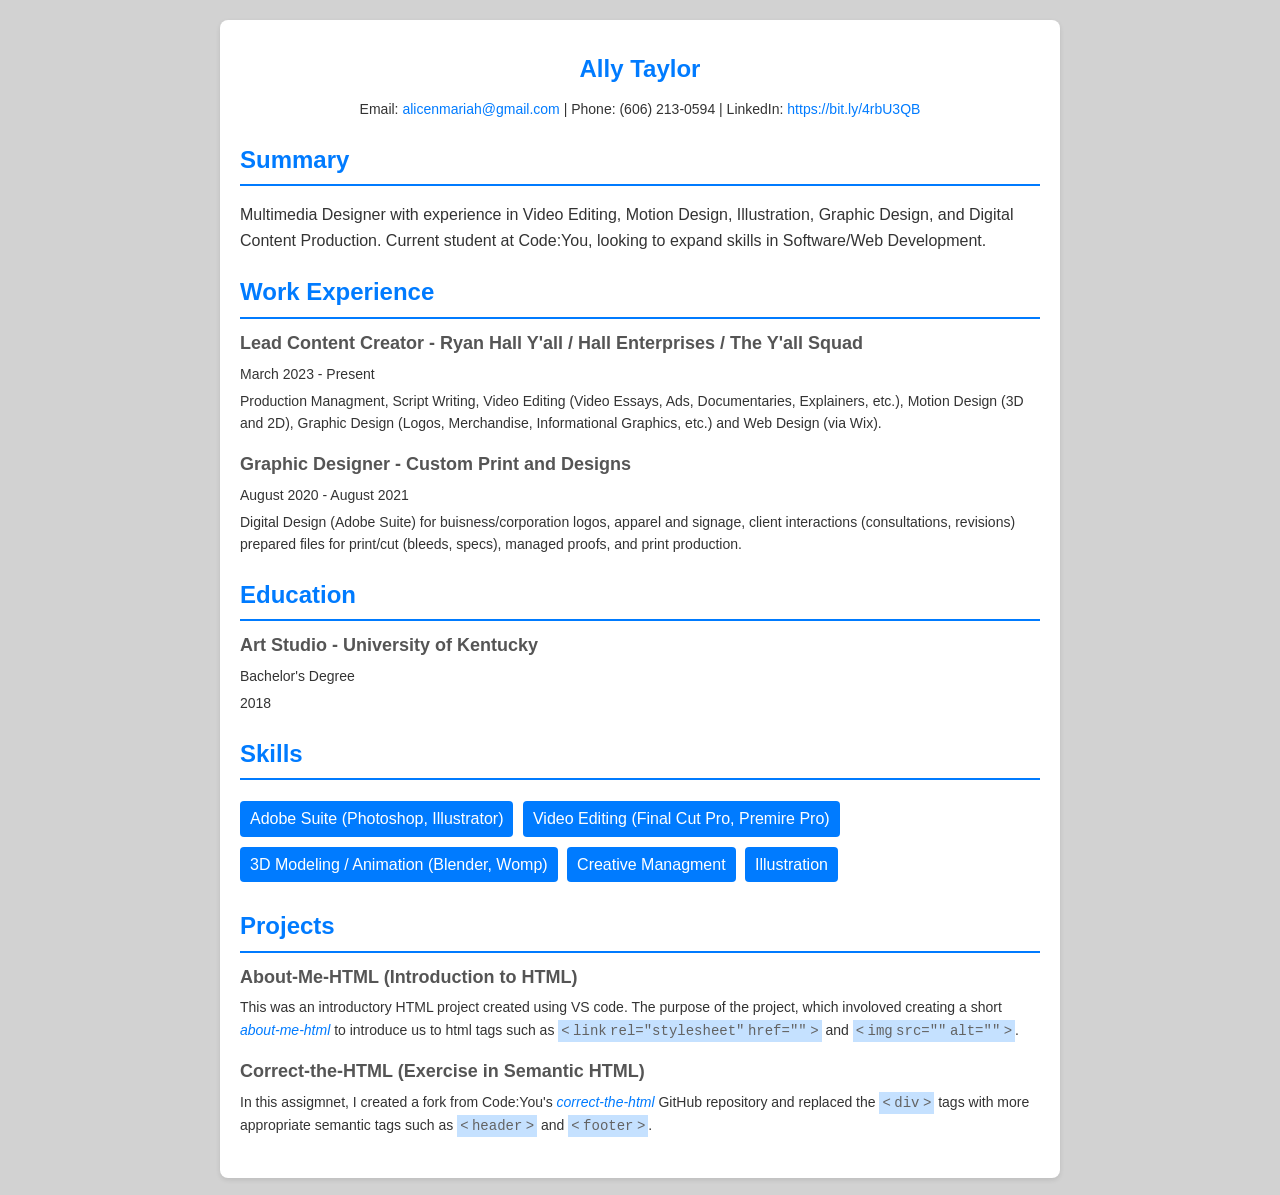
==== index.html @ 26958ff2 "updated resume html with my info and added to css" ====
<!DOCTYPE html>
<html lang="en">
    <head>
        <meta charset="UTF-8" />
        <meta name="viewport" content="width=device-width, initial-scale=1.0" />
        <title>Resume Template</title>
    </head>
 
    <style>
        body {
            font-family: Arial, sans-serif;
            line-height: 1.6;
            margin: 0;
            padding: 0;
            color: #333;
            background-color: #d2d2d2;
        }
        .container {
            max-width: 800px;
            margin: 20px auto;
            padding: 20px;
            background: #fff;
            border-radius: 8px;
            box-shadow: 0 2px 5px rgba(0, 0, 0, 0.1);
        }
        h1,
        h2 {
            color: #007bff;
        }
        .header {
            text-align: center;
        }
        .header h1 {
            margin: 10px 0;
        }
        .contact {
            margin: 10px 0;
            font-size: 14px;
        }
        .contact a {
            color: #007bff;
            text-decoration: none;
        }
        .section {
            margin: 20px 0;
        }
        .section h2 {
            margin-bottom: 10px;
            border-bottom: 2px solid #007bff;
            padding-bottom: 5px;
        }
        .item {
            margin-bottom: 15px;
        }
        .item h3 {
            margin: 0;
            font-size: 18px;
            color: #555;
        }
        .item p {
            margin: 5px 0;
            font-size: 14px;
        }
        .skills ul {
            list-style: none;
            padding: 0;
        }
        .skills ul li {
            display: inline-block;
            background: #007bff;
            color: #fff;
            padding: 5px 10px;
            margin: 5px 5px 5px 0;
            border-radius: 4px;
        }
        .snippet {
            background-color: #007bff3a;
            font-family: monospace;
            color: rgb(99, 99, 99);
            word-spacing: -5px;
            padding: 3px;
        }
        .project-name {
            font-style: italic;
            color: #007bff;
        }
    </style>
 
    <body>
        <main class="container">
            <section class="header">
                <h1>Ally Taylor</h1>
                <p class="contact">
                    Email:
                    <a href="mailto:yourname@example.com"
                        >alicenmariah@gmail.com</a
                    >
                    | Phone: (606) 213-0594 | LinkedIn:
                    <a href="#">https://bit.ly/4rbU3QB</a>
                    </p>
            </section>
            <section class="section">
                <h2>Summary</h2>
                <p>
                    Multimedia Designer with experience in Video Editing, Motion Design, Illustration,
                    Graphic Design, and Digital Content Production. Current student at Code:You, looking to expand 
                    skills in Software/Web Development.
                </p>
            </section>
            <section class="section">
                <h2>Work Experience</h2>
                <div class="item">
                    <h3>Lead Content Creator - Ryan Hall Y'all / Hall Enterprises / The Y'all Squad</h3>
                    <p>March 2023 - Present</p>
                    <p>
                        Production Managment, Script Writing, Video Editing (Video Essays, Ads, Documentaries, Explainers, etc.), 
                        Motion Design (3D and 2D), Graphic Design (Logos, Merchandise, Informational Graphics, etc.)
                        and Web Design (via Wix).
                    </p>
                </div>
                <div class="item">
                    <h3>Graphic Designer - Custom Print and Designs</h3>
                    <p>August 2020 - August 2021</p>
                    <p>
                         Digital Design (Adobe Suite) for buisness/corporation logos, apparel and signage,
                         client interactions (consultations, revisions) prepared files for print/cut (bleeds, specs),
                         managed proofs, and print production.
                    </p>
                </div>
            </section>
            <div class="section">
                <h2>Education</h2>
                <div class="item">
                    <h3>Art Studio - University of Kentucky</h3>
                    <p>Bachelor's Degree</p>
                    <p>2018</p>
                </div>
            </section>
            <section class="section">
                <h2>Skills</h2>
                <div class="skills">
                    <ul>
                        <li>Adobe Suite (Photoshop, Illustrator)</li>
                        <li>Video Editing (Final Cut Pro, Premire Pro)</li>
                        <li>3D Modeling / Animation (Blender, Womp) </li>
                        <li>Creative Managment</li>
                        <li>Illustration</li>
                    </ul>
                </div>
            </section>
            <section class="section">
                <h2>Projects</h2>
                <div class="item">
                    <h3>About-Me-HTML (Introduction to HTML)</h3>
                    <p>
                        This was an introductory HTML project created using VS code. The purpose of the project,
                        which involoved creating a short <span class="project-name">about-me-html</span> to introduce us to html tags such as 
                        <span class="snippet"> < link rel="stylesheet" href="" ></span>
                        and
                        <span class="snippet"> < img src="" alt="" ></span>.
                    </p>
                </div>
                <div class="item">
                    <h3>Correct-the-HTML (Exercise in Semantic HTML)</h3>
                    <p>
                        In this assigmnet, I created a fork from Code:You's <span class="project-name">correct-the-html</span> GitHub repository
                        and replaced the <span class="snippet"> < div ></span> 
                        tags with more appropriate semantic tags such as 
                        <span class="snippet">< header ></span>
                        and
                        <span class="snippet">< footer ></footer></span>.
                    </p>
                </div>
            </section>
        </main>
    </body>
</html>
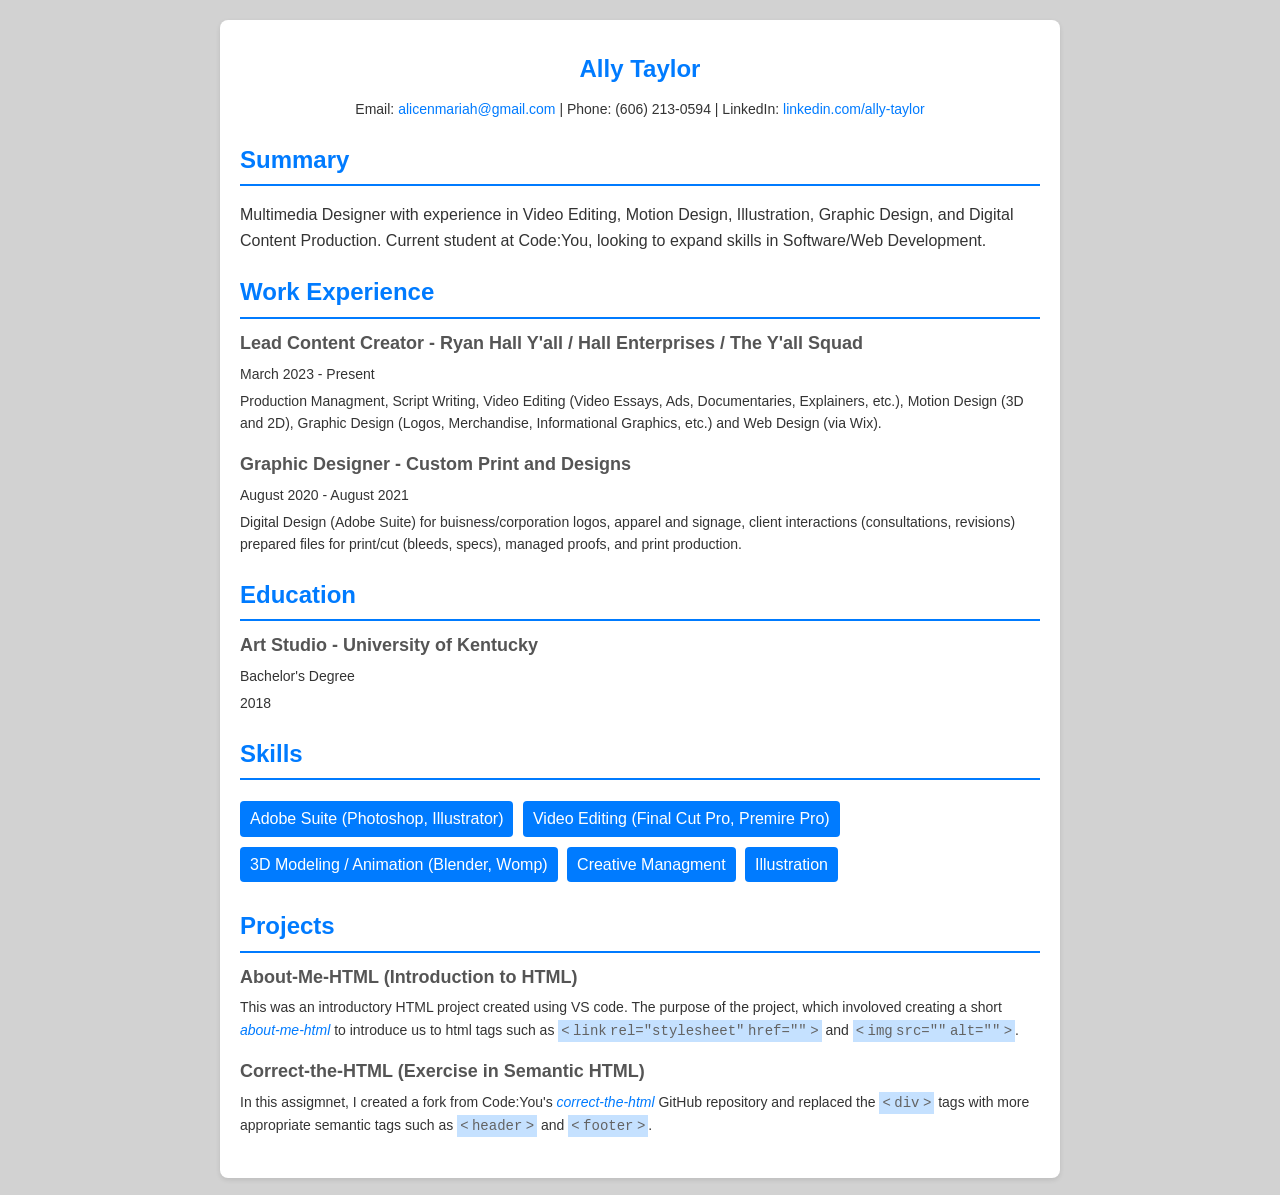
==== commit b28c46bd: "corrected linkedin url" ====
--- a/index.html
+++ b/index.html
@@ -96,7 +96,7 @@
                         >alicenmariah@gmail.com</a
                     >
                     | Phone: (606) 213-0594 | LinkedIn:
-                    <a href="#">https://bit.ly/4rbU3QB</a>
+                    <a href="https://www.linkedin.com/in/ally-taylor-269ab32a2/">linkedin.com/ally-taylor</a>
                     </p>
             </section>
             <section class="section">
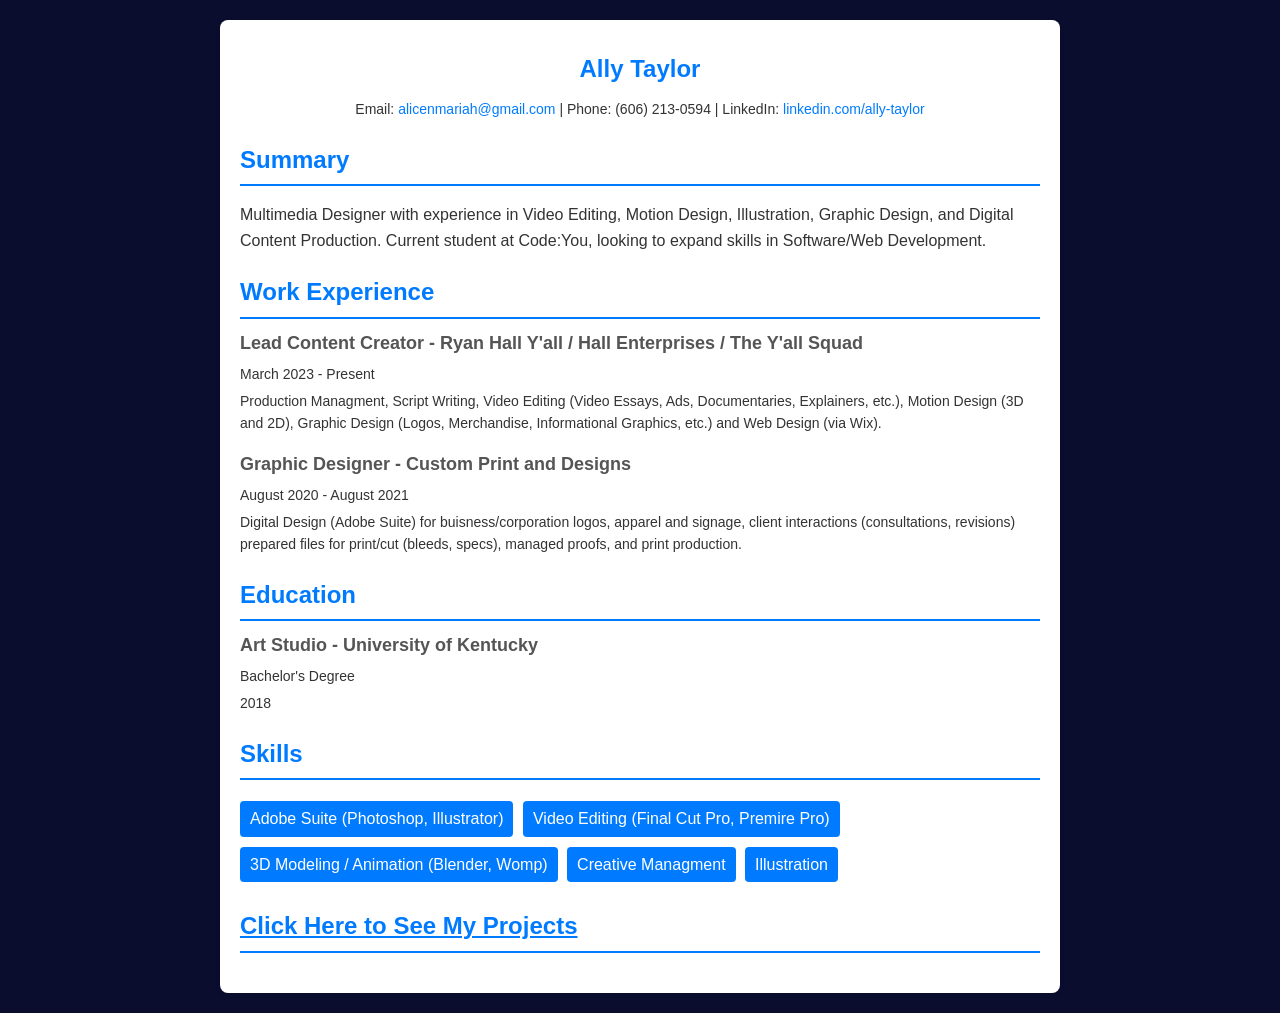
==== commit 3320cf70: "added linked projects.html page" ====
--- a/index.html
+++ b/index.html
@@ -3,88 +3,10 @@
     <head>
         <meta charset="UTF-8" />
         <meta name="viewport" content="width=device-width, initial-scale=1.0" />
-        <title>Resume Template</title>
+        <link rel="stylesheet" href="style.css">
+        <script src="proje"></script>
+        <title>Ally Taylor Resume</title>
     </head>
- 
-    <style>
-        body {
-            font-family: Arial, sans-serif;
-            line-height: 1.6;
-            margin: 0;
-            padding: 0;
-            color: #333;
-            background-color: #d2d2d2;
-        }
-        .container {
-            max-width: 800px;
-            margin: 20px auto;
-            padding: 20px;
-            background: #fff;
-            border-radius: 8px;
-            box-shadow: 0 2px 5px rgba(0, 0, 0, 0.1);
-        }
-        h1,
-        h2 {
-            color: #007bff;
-        }
-        .header {
-            text-align: center;
-        }
-        .header h1 {
-            margin: 10px 0;
-        }
-        .contact {
-            margin: 10px 0;
-            font-size: 14px;
-        }
-        .contact a {
-            color: #007bff;
-            text-decoration: none;
-        }
-        .section {
-            margin: 20px 0;
-        }
-        .section h2 {
-            margin-bottom: 10px;
-            border-bottom: 2px solid #007bff;
-            padding-bottom: 5px;
-        }
-        .item {
-            margin-bottom: 15px;
-        }
-        .item h3 {
-            margin: 0;
-            font-size: 18px;
-            color: #555;
-        }
-        .item p {
-            margin: 5px 0;
-            font-size: 14px;
-        }
-        .skills ul {
-            list-style: none;
-            padding: 0;
-        }
-        .skills ul li {
-            display: inline-block;
-            background: #007bff;
-            color: #fff;
-            padding: 5px 10px;
-            margin: 5px 5px 5px 0;
-            border-radius: 4px;
-        }
-        .snippet {
-            background-color: #007bff3a;
-            font-family: monospace;
-            color: rgb(99, 99, 99);
-            word-spacing: -5px;
-            padding: 3px;
-        }
-        .project-name {
-            font-style: italic;
-            color: #007bff;
-        }
-    </style>
  
     <body>
         <main class="container">
@@ -92,9 +14,7 @@
                 <h1>Ally Taylor</h1>
                 <p class="contact">
                     Email:
-                    <a href="mailto:yourname@example.com"
-                        >alicenmariah@gmail.com</a
-                    >
+                    <a href="mailto:yourname@example.com">alicenmariah@gmail.com</a>
                     | Phone: (606) 213-0594 | LinkedIn:
                     <a href="https://www.linkedin.com/in/ally-taylor-269ab32a2/">linkedin.com/ally-taylor</a>
                     </p>
@@ -148,30 +68,9 @@
                     </ul>
                 </div>
             </section>
-            <section class="section">
-                <h2>Projects</h2>
-                <div class="item">
-                    <h3>About-Me-HTML (Introduction to HTML)</h3>
-                    <p>
-                        This was an introductory HTML project created using VS code. The purpose of the project,
-                        which involoved creating a short <span class="project-name">about-me-html</span> to introduce us to html tags such as 
-                        <span class="snippet"> < link rel="stylesheet" href="" ></span>
-                        and
-                        <span class="snippet"> < img src="" alt="" ></span>.
-                    </p>
-                </div>
-                <div class="item">
-                    <h3>Correct-the-HTML (Exercise in Semantic HTML)</h3>
-                    <p>
-                        In this assigmnet, I created a fork from Code:You's <span class="project-name">correct-the-html</span> GitHub repository
-                        and replaced the <span class="snippet"> < div ></span> 
-                        tags with more appropriate semantic tags such as 
-                        <span class="snippet">< header ></span>
-                        and
-                        <span class="snippet">< footer ></footer></span>.
-                    </p>
-                </div>
+            <section>
+                <a href="projects.html"><h2>Click Here to See My Projects</h2></a>
             </section>
         </main>
     </body>
-</html>+</html>
--- a/style.css
+++ b/style.css
@@ -0,0 +1,87 @@
+body {
+            font-family: Arial, sans-serif;
+            line-height: 1.6;
+            margin: 0;
+            padding: 0;
+            color: #333;
+            background-color: #0a0d2e;
+        }
+        .container {
+            max-width: 800px;
+            margin: 20px auto;
+            padding: 20px;
+            background: #fff;
+            border-radius: 8px;
+            box-shadow: 0 2px 5px rgba(0, 0, 0, 0.1);
+        }
+        h1,
+        a, h2 {
+            color: #007bff;
+        }
+        .header {
+            text-align: center;
+        }
+        .header h1 {
+            margin: 10px 0;
+        }
+        .contact {
+            margin: 10px 0;
+            font-size: 14px;
+        }
+        .contact a {
+            color: #007bff;
+            text-decoration: none;
+        }
+        .section {
+            margin: 20px 0;
+        }
+        .section h2 {
+            margin-bottom: 10px;
+            border-bottom: 2px solid #007bff;
+            padding-bottom: 5px;
+        }
+        .item {
+            margin-bottom: 15px;
+        }
+        .item h3 {
+            margin: 0;
+            font-size: 18px;
+            color: #555;
+        }
+        .item p {
+            margin: 5px 0;
+            font-size: 14px;
+        }
+        .skills ul {
+            list-style: none;
+            padding: 0;
+        }
+        .skills ul li {
+            display: inline-block;
+            background: #007bff;
+            color: #fff;
+            padding: 5px 10px;
+            margin: 5px 5px 5px 0;
+            border-radius: 4px;
+        }
+        .snippet {
+            background-color: #007bff3a;
+            font-family: monospace;
+            color: rgb(99, 99, 99);
+            word-spacing: -5px;
+            padding: 3px;
+            border-radius: 4px;
+        }
+        .project-name {
+            font-style: italic;
+            color: #007bff;
+        }
+
+        .button {
+            display: inline-block;
+            background: #007bff;
+            color: #fff;
+            padding: 5px 10px;
+            margin: 5px 5px 5px 0;
+            border-radius: 4px;
+        }
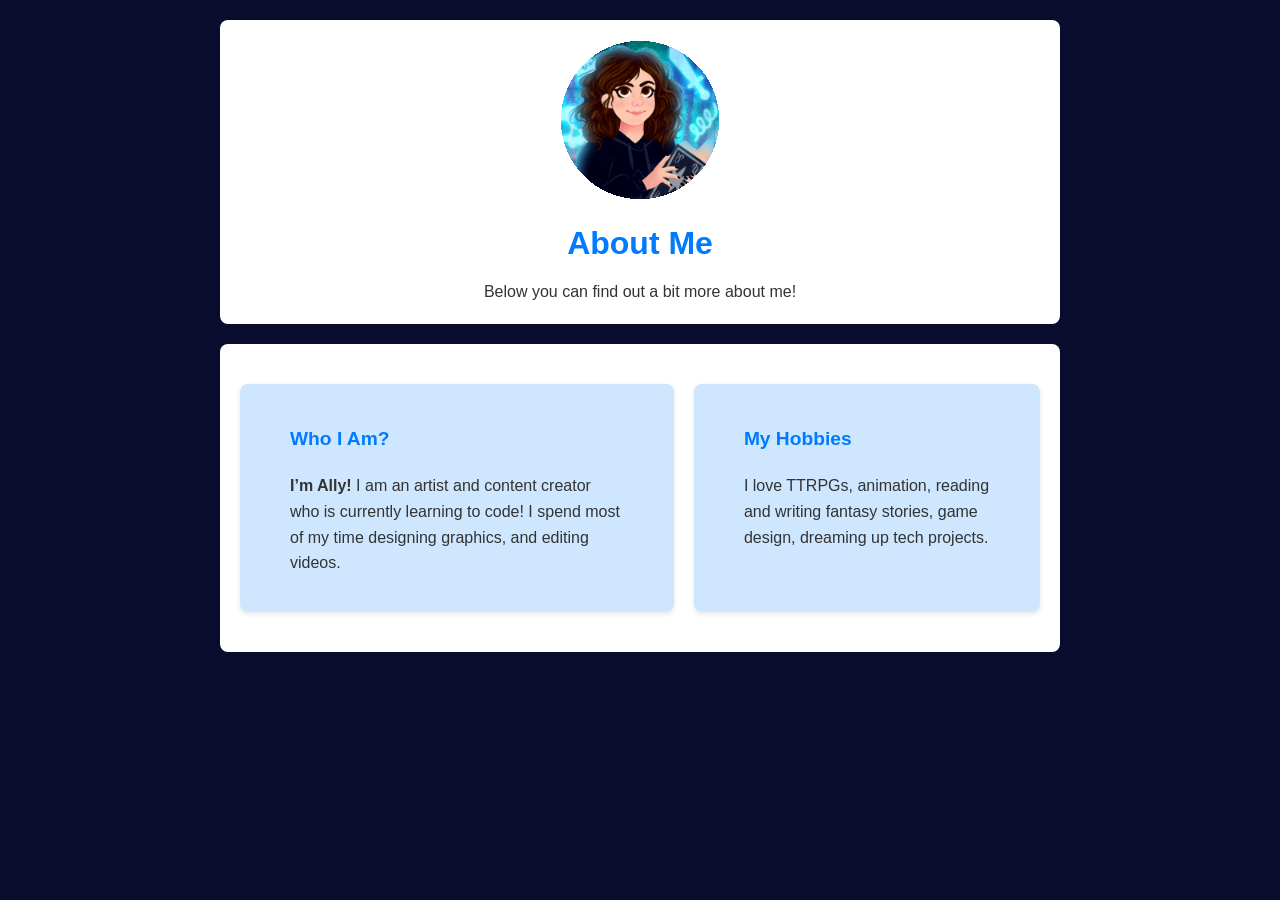
==== commit e210dfd4: "added resume.html and index.css" ====
--- a/index.html
+++ b/index.html
@@ -1,76 +1,29 @@
 <!DOCTYPE html>
 <html lang="en">
-    <head>
-        <meta charset="UTF-8" />
-        <meta name="viewport" content="width=device-width, initial-scale=1.0" />
-        <link rel="stylesheet" href="style.css">
-        <script src="proje"></script>
-        <title>Ally Taylor Resume</title>
-    </head>
- 
-    <body>
-        <main class="container">
-            <section class="header">
-                <h1>Ally Taylor</h1>
-                <p class="contact">
-                    Email:
-                    <a href="mailto:yourname@example.com">alicenmariah@gmail.com</a>
-                    | Phone: (606) 213-0594 | LinkedIn:
-                    <a href="https://www.linkedin.com/in/ally-taylor-269ab32a2/">linkedin.com/ally-taylor</a>
-                    </p>
+<head>
+    <meta charset="UTF-8">
+    <meta name="viewport" content="width=device-width, initial-scale=1.0">
+    <link rel="stylesheet" href="/css/index.css">
+    <title>About Me</title>
+</head>
+<body>
+    <header class="container header">
+        <img src="/assets/fg-icon.png" alt="Ally's `Fairly Grimm` Illustrated Character Icon">
+        <h1>About Me</h1>
+        <span>Below you can find out a bit more about me!</span>
+    </header>
+    <main class="container desktop">
+            <section class="section-sub-container">
+                <h3>Who I Am?</h3>
+                <p><strong>I’m Ally!</strong> I am an artist and content creator
+                who is currently learning to code! I spend
+                most of my time designing graphics, and editing videos.</p>
             </section>
-            <section class="section">
-                <h2>Summary</h2>
-                <p>
-                    Multimedia Designer with experience in Video Editing, Motion Design, Illustration,
-                    Graphic Design, and Digital Content Production. Current student at Code:You, looking to expand 
-                    skills in Software/Web Development.
-                </p>
+            <section class="section-sub-container">
+                <h3>My Hobbies</h3>
+                <p>I love TTRPGs, animation, reading and writing fantasy stories, game design,
+                dreaming up tech projects.</p>
             </section>
-            <section class="section">
-                <h2>Work Experience</h2>
-                <div class="item">
-                    <h3>Lead Content Creator - Ryan Hall Y'all / Hall Enterprises / The Y'all Squad</h3>
-                    <p>March 2023 - Present</p>
-                    <p>
-                        Production Managment, Script Writing, Video Editing (Video Essays, Ads, Documentaries, Explainers, etc.), 
-                        Motion Design (3D and 2D), Graphic Design (Logos, Merchandise, Informational Graphics, etc.)
-                        and Web Design (via Wix).
-                    </p>
-                </div>
-                <div class="item">
-                    <h3>Graphic Designer - Custom Print and Designs</h3>
-                    <p>August 2020 - August 2021</p>
-                    <p>
-                         Digital Design (Adobe Suite) for buisness/corporation logos, apparel and signage,
-                         client interactions (consultations, revisions) prepared files for print/cut (bleeds, specs),
-                         managed proofs, and print production.
-                    </p>
-                </div>
-            </section>
-            <div class="section">
-                <h2>Education</h2>
-                <div class="item">
-                    <h3>Art Studio - University of Kentucky</h3>
-                    <p>Bachelor's Degree</p>
-                    <p>2018</p>
-                </div>
-            </section>
-            <section class="section">
-                <h2>Skills</h2>
-                <div class="skills">
-                    <ul>
-                        <li>Adobe Suite (Photoshop, Illustrator)</li>
-                        <li>Video Editing (Final Cut Pro, Premire Pro)</li>
-                        <li>3D Modeling / Animation (Blender, Womp) </li>
-                        <li>Creative Managment</li>
-                        <li>Illustration</li>
-                    </ul>
-                </div>
-            </section>
-            <section>
-                <a href="projects.html"><h2>Click Here to See My Projects</h2></a>
-            </section>
-        </main>
-    </body>
-</html>
+    </main>
+</body>
+</html>
--- a/css/index.css
+++ b/css/index.css
@@ -0,0 +1,63 @@
+body {
+    font-family: Arial, sans-serif;
+    line-height: 1.6;
+    margin: 0;
+    padding: 0;
+    color: #333;
+    background-color: #0a0d2e;
+}
+
+h1, a, h2 {
+    color: #007bff;
+}
+
+section h3 {
+    color:#007bff;
+    font-size: larger;
+    text-align: left;
+}
+
+.header {
+    text-align: center;
+}
+
+.header h1 {
+    margin: 10px 0;
+}
+
+.container {
+    max-width: 800px;
+    margin: 20px auto;
+    padding: 20px;
+    background: #fff;
+    border-radius: 8px;
+    box-shadow: 0 2px 5px rgba(0, 0, 0, 0.1);
+}
+
+.section-sub-container {
+    max-width: 600px;
+    margin: 20px auto;
+    padding: 20px 50px;
+    background: #cfe6ff;
+    border-radius: 8px;
+    box-shadow: 0 2px 5px rgba(0, 0, 0, 0.1);
+
+}
+
+img {
+    width: 20%;
+    height: 20%;
+    mask-image: radial-gradient(circle, black 70%, transparent 50%);
+}
+
+.desktop {
+    display: flex;
+    flex-direction: column;
+    gap: 20px;
+}
+
+@media screen and (min-width: 950px) {
+    .desktop {
+        flex-direction: row;
+    }
+}
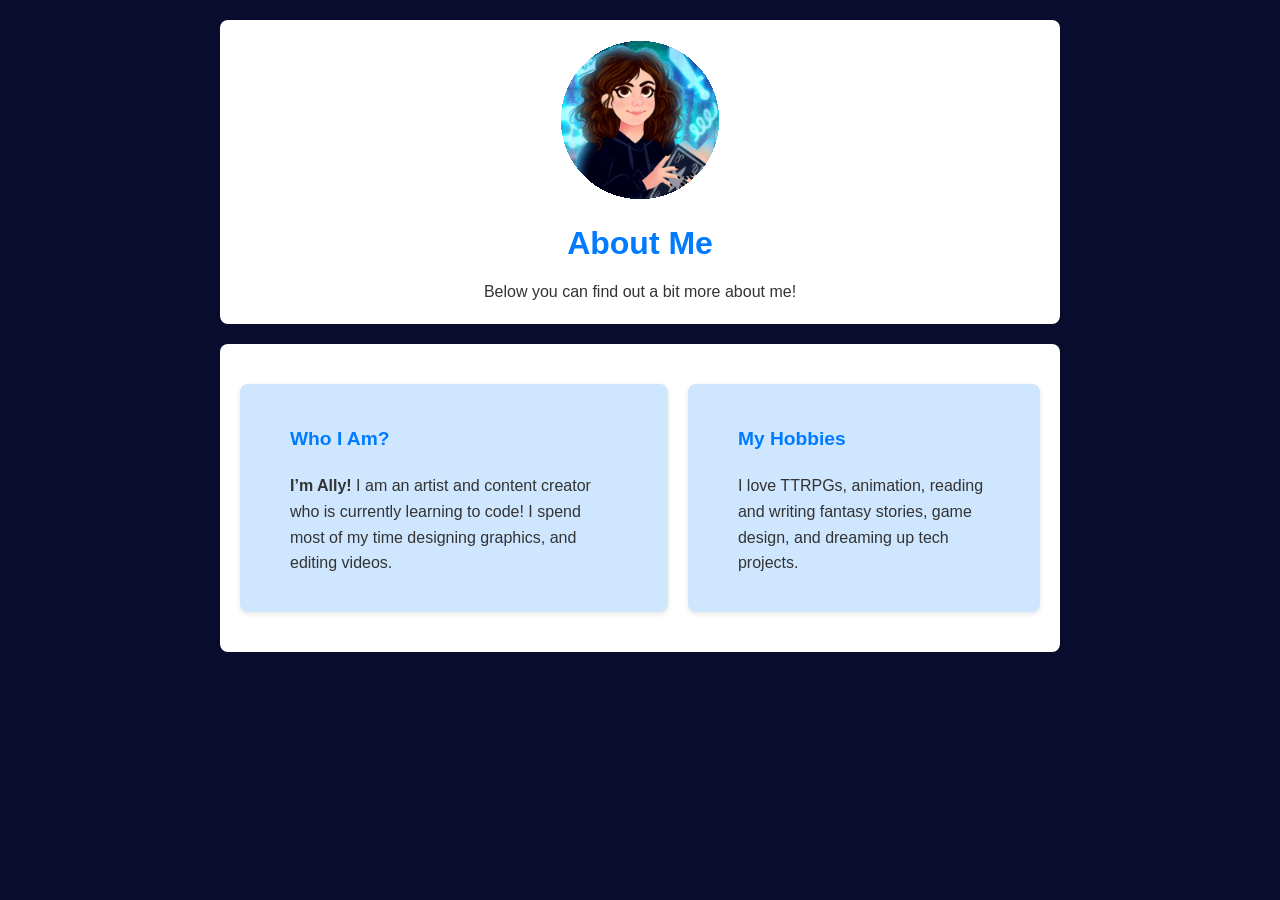
==== commit 2db9b627: "Fix typo in hobbies section paragraph" ====
--- a/index.html
+++ b/index.html
@@ -22,8 +22,8 @@
             <section class="section-sub-container">
                 <h3>My Hobbies</h3>
                 <p>I love TTRPGs, animation, reading and writing fantasy stories, game design,
-                dreaming up tech projects.</p>
+                and dreaming up tech projects.</p>
             </section>
     </main>
 </body>
-</html>+</html>
